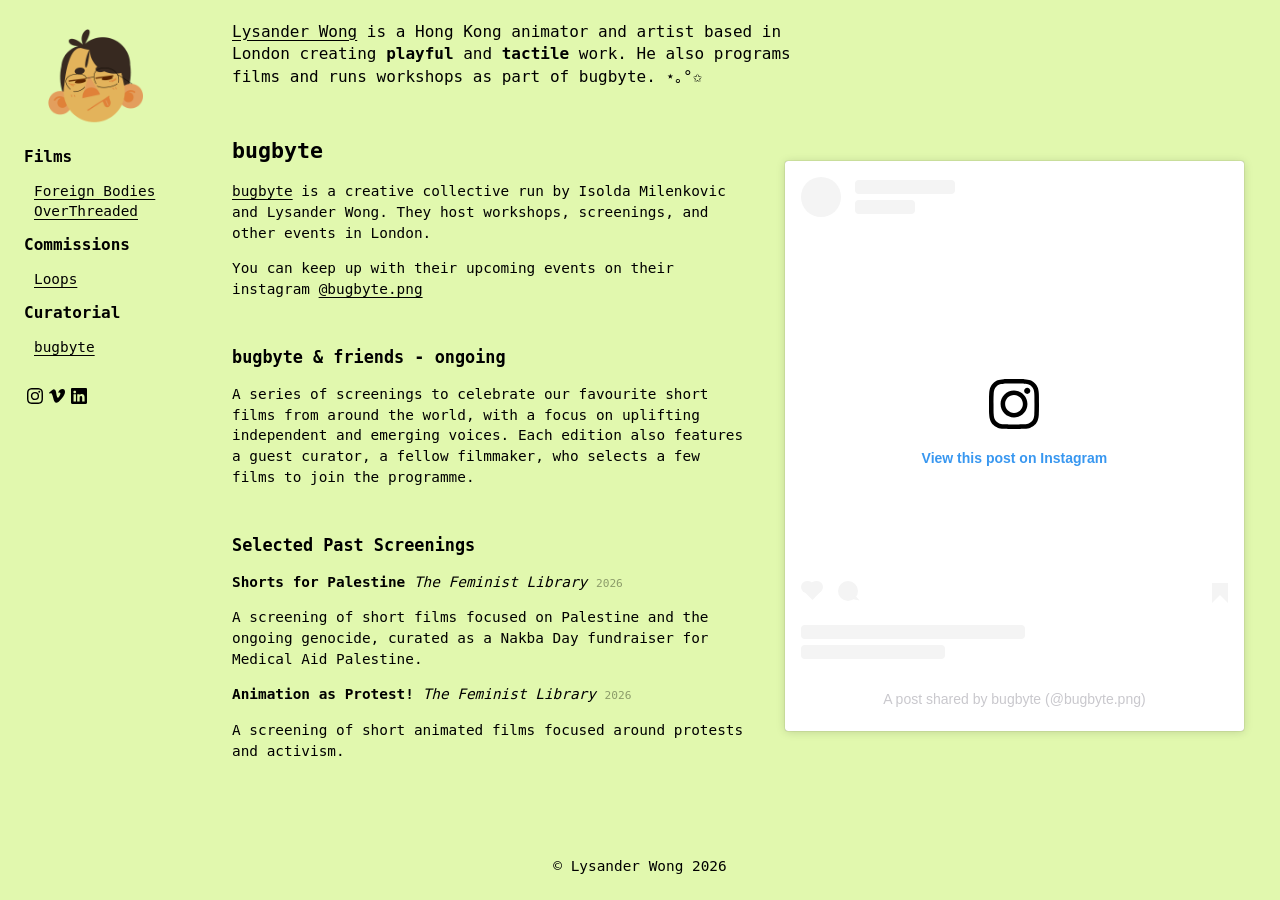
==== work/bugbyte.html @ ea686fe0 "Create bugbyte.html" ====
<!DOCTYPE html>
<html>
<head>
<meta charset="UTF-8"> 
<meta name="viewport" content="width=device-width, initial-scale=1">

<title>lysander wong</title>

<link rel="stylesheet" type="text/css" href="../styles.css"> 

<!--bootstrap icons-->
<link rel="stylesheet" href="https://cdn.jsdelivr.net/npm/bootstrap-icons@1.13.1/font/bootstrap-icons.min.css">

</head>

<div class="nav">
  <a href="javascript:void(0);" class="icon" onclick="myNavFunction()">
    <svg xmlns="http://www.w3.org/2000/svg" width="36" height="36" fill="currentColor" class="bi bi-list" viewBox="0 0 16 16">
      <path fill-rule="evenodd" d="M2.5 12a.5.5 0 0 1 .5-.5h10a.5.5 0 0 1 0 1H3a.5.5 0 0 1-.5-.5m0-4a.5.5 0 0 1 .5-.5h10a.5.5 0 0 1 0 1H3a.5.5 0 0 1-.5-.5m0-4a.5.5 0 0 1 .5-.5h10a.5.5 0 0 1 0 1H3a.5.5 0 0 1-.5-.5"/>
    </svg>
  </a>  
  <nav id="navLinks">
    <a href="https://lysanderwong.com/index.html"><img class="nav-image" src="/images/icon.png"></a>
    <p class="navparent underline">Films</p>
    <ul class="projects">
      <li><a class="underline" href="https://lysanderwong.com/work/foreignbodies.html">Foreign Bodies</a></li>
      <li><a class="underline" href="https://lysanderwong.com/work/overthreaded.html">OverThreaded</a></li>
    </ul> 
    <p class="navparent underline">Commissions</p>
    <ul class="projects">
      <li><a class="underline" href="https://lysanderwong.com/work/loops-email.html">Loops</a></li>
    </ul> 
    <p class="navparent underline">Curatorial</p>
    <ul class="projects">
      <li><a class="underline" href="https://lysanderwong.com/work/bugbyte.html">bugbyte</a></li>
    </ul> 
    <!-- <a class="underline" href="/index.html">About</a> -->
    <br>
    <div class="social-icons">
      <a class="nav-icons" href="https://www.instagram.com/lysander_wong/">
        <svg xmlns="http://www.w3.org/2000/svg" width="16" height="16" fill="currentColor" class="bi bi-instagram" viewBox="0 0 16 16">
          <path d="M8 0C5.829 0 5.556.01 4.703.048 3.85.088 3.269.222 2.76.42a3.9 3.9 0 0 0-1.417.923A3.9 3.9 0 0 0 .42 2.76C.222 3.268.087 3.85.048 4.7.01 5.555 0 5.827 0 8.001c0 2.172.01 2.444.048 3.297.04.852.174 1.433.372 1.942.205.526.478.972.923 1.417.444.445.89.719 1.416.923.51.198 1.09.333 1.942.372C5.555 15.99 5.827 16 8 16s2.444-.01 3.298-.048c.851-.04 1.434-.174 1.943-.372a3.9 3.9 0 0 0 1.416-.923c.445-.445.718-.891.923-1.417.197-.509.332-1.09.372-1.942C15.99 10.445 16 10.173 16 8s-.01-2.445-.048-3.299c-.04-.851-.175-1.433-.372-1.941a3.9 3.9 0 0 0-.923-1.417A3.9 3.9 0 0 0 13.24.42c-.51-.198-1.092-.333-1.943-.372C10.443.01 10.172 0 7.998 0zm-.717 1.442h.718c2.136 0 2.389.007 3.232.046.78.035 1.204.166 1.486.275.373.145.64.319.92.599s.453.546.598.92c.11.281.24.705.275 1.485.039.843.047 1.096.047 3.231s-.008 2.389-.047 3.232c-.035.78-.166 1.203-.275 1.485a2.5 2.5 0 0 1-.599.919c-.28.28-.546.453-.92.598-.28.11-.704.24-1.485.276-.843.038-1.096.047-3.232.047s-2.39-.009-3.233-.047c-.78-.036-1.203-.166-1.485-.276a2.5 2.5 0 0 1-.92-.598 2.5 2.5 0 0 1-.6-.92c-.109-.281-.24-.705-.275-1.485-.038-.843-.046-1.096-.046-3.233s.008-2.388.046-3.231c.036-.78.166-1.204.276-1.486.145-.373.319-.64.599-.92s.546-.453.92-.598c.282-.11.705-.24 1.485-.276.738-.034 1.024-.044 2.515-.045zm4.988 1.328a.96.96 0 1 0 0 1.92.96.96 0 0 0 0-1.92m-4.27 1.122a4.109 4.109 0 1 0 0 8.217 4.109 4.109 0 0 0 0-8.217m0 1.441a2.667 2.667 0 1 1 0 5.334 2.667 2.667 0 0 1 0-5.334"/>
        </svg>
      </a>
      <a class="nav-icons" href="https://vimeo.com/lysanderwong">
        <svg xmlns="http://www.w3.org/2000/svg" width="16" height="16" fill="currentColor" class="bi bi-vimeo" viewBox="0 0 16 16">
          <path d="M15.992 4.204q-.106 2.334-3.262 6.393-3.263 4.243-5.522 4.243-1.4 0-2.367-2.583L3.55 7.523Q2.83 4.939 2.007 4.94q-.178.001-1.254.754L0 4.724a210 210 0 0 0 2.334-2.081q1.581-1.364 2.373-1.437 1.865-.185 2.298 2.553.466 2.952.646 3.666.54 2.447 1.186 2.445.5 0 1.508-1.587 1.006-1.587 1.077-2.415.144-1.37-1.077-1.37a3 3 0 0 0-1.185.261q1.183-3.86 4.508-3.756 2.466.075 2.324 3.2z"/>
        </svg>
      </a>
      <a class="nav-icons" href="https://www.linkedin.com/in/lysander-wong/">
        <svg xmlns="http://www.w3.org/2000/svg" width="16" height="16" fill="currentColor" class="bi bi-linkedin" viewBox="0 0 16 16">
          <path d="M0 1.146C0 .513.526 0 1.175 0h13.65C15.474 0 16 .513 16 1.146v13.708c0 .633-.526 1.146-1.175 1.146H1.175C.526 16 0 15.487 0 14.854zm4.943 12.248V6.169H2.542v7.225zm-1.2-8.212c.837 0 1.358-.554 1.358-1.248-.015-.709-.52-1.248-1.342-1.248S2.4 3.226 2.4 3.934c0 .694.521 1.248 1.327 1.248zm4.908 8.212V9.359c0-.216.016-.432.08-.586.173-.431.568-.878 1.232-.878.869 0 1.216.662 1.216 1.634v3.865h2.401V9.25c0-2.22-1.184-3.252-2.764-3.252-1.274 0-1.845.7-2.165 1.193v.025h-.016l.016-.025V6.169h-2.4c.03.678 0 7.225 0 7.225z"/>
        </svg>
      </a>
    </div>
  </nav>
</div>

<body>

<header class="header-paragraph main">
    <a class="underline" href="https://lysanderwong.com/index.html">Lysander Wong</a> is a Hong Kong animator and artist based in London creating <strong>playful</strong> and <strong>tactile</strong> work. He also programs films and runs workshops as part of bugbyte. ⋆｡°✩   
</header>

<br></br>

<div class="main">
  
  <div class="row film-page">
    <div class="film-page-column leftcontent-film">
      <h2>bugbyte</h2>
      <p><a class="underline" target="_blank" href="https://bugbyte.studio/">bugbyte</a> is a creative collective run by Isolda Milenkovic and Lysander Wong. They host workshops, screenings, and other events in London. </p>
      <p>You can keep up with their upcoming events on their instagram <a class="underline" target="_blank" href="https://www.instagram.com/bugbyte.png">@bugbyte.png</a></p>

      <br>

      <h3>bugbyte & friends - ongoing</h3>
      <p>A series of screenings to celebrate our favourite short films from around the world, with a focus on uplifting independent and emerging voices. Each edition also features a guest curator, a fellow filmmaker, who selects a few films to join the programme.</p>

      <br>

      <h3>Selected Past Screenings</h3>
      <p class="no-break"><b>Shorts for Palestine</b> <span class="small-text"><i>The Feminist Library</i></span> <span class="year">2026</span></p>
      <p class="small-text">A screening of short films focused on Palestine and the ongoing genocide, curated as a Nakba Day fundraiser for Medical Aid Palestine. </p>
      
      <p class="no-break"><b>Animation as Protest!</b> <span class="small-text"><i>The Feminist Library</i></span> <span class="year">2026</span></p>
      <p class="small-text">A screening of short animated films focused around protests and activism. </p>    </div>

    <div class="film-page-column rightcontent-film selections">
      <blockquote class="instagram-media" data-instgrm-permalink="https://www.instagram.com/p/DdtDXUUCMms/?utm_source=ig_embed&amp;utm_campaign=loading" data-instgrm-version="14" style=" background:#FFF; border:0; border-radius:3px; box-shadow:0 0 1px 0 rgba(0,0,0,0.5),0 1px 10px 0 rgba(0,0,0,0.15); margin: 1px; max-width:540px; min-width:326px; padding:0; width:99.375%; width:-webkit-calc(100% - 2px); width:calc(100% - 2px);"><div style="padding:16px;"> <a href="https://www.instagram.com/p/DdtDXUUCMms/?utm_source=ig_embed&amp;utm_campaign=loading" style=" background:#FFFFFF; line-height:0; padding:0 0; text-align:center; text-decoration:none; width:100%;" target="_blank"> <div style=" display: flex; flex-direction: row; align-items: center;"> <div style="background-color: #F4F4F4; border-radius: 50%; flex-grow: 0; height: 40px; margin-right: 14px; width: 40px;"></div> <div style="display: flex; flex-direction: column; flex-grow: 1; justify-content: center;"> <div style=" background-color: #F4F4F4; border-radius: 4px; flex-grow: 0; height: 14px; margin-bottom: 6px; width: 100px;"></div> <div style=" background-color: #F4F4F4; border-radius: 4px; flex-grow: 0; height: 14px; width: 60px;"></div></div></div><div style="padding: 19% 0;"></div> <div style="display:block; height:50px; margin:0 auto 12px; width:50px;"><svg width="50px" height="50px" viewBox="0 0 60 60" version="1.1" xmlns="https://www.w3.org/2000/svg" xmlns:xlink="https://www.w3.org/1999/xlink"><g stroke="none" stroke-width="1" fill="none" fill-rule="evenodd"><g transform="translate(-511.000000, -20.000000)" fill="#000000"><g><path d="M556.869,30.41 C554.814,30.41 553.148,32.076 553.148,34.131 C553.148,36.186 554.814,37.852 556.869,37.852 C558.924,37.852 560.59,36.186 560.59,34.131 C560.59,32.076 558.924,30.41 556.869,30.41 M541,60.657 C535.114,60.657 530.342,55.887 530.342,50 C530.342,44.114 535.114,39.342 541,39.342 C546.887,39.342 551.658,44.114 551.658,50 C551.658,55.887 546.887,60.657 541,60.657 M541,33.886 C532.1,33.886 524.886,41.1 524.886,50 C524.886,58.899 532.1,66.113 541,66.113 C549.9,66.113 557.115,58.899 557.115,50 C557.115,41.1 549.9,33.886 541,33.886 M565.378,62.101 C565.244,65.022 564.756,66.606 564.346,67.663 C563.803,69.06 563.154,70.057 562.106,71.106 C561.058,72.155 560.06,72.803 558.662,73.347 C557.607,73.757 556.021,74.244 553.102,74.378 C549.944,74.521 548.997,74.552 541,74.552 C533.003,74.552 532.056,74.521 528.898,74.378 C525.979,74.244 524.393,73.757 523.338,73.347 C521.94,72.803 520.942,72.155 519.894,71.106 C518.846,70.057 518.197,69.06 517.654,67.663 C517.244,66.606 516.755,65.022 516.623,62.101 C516.479,58.943 516.448,57.996 516.448,50 C516.448,42.003 516.479,41.056 516.623,37.899 C516.755,34.978 517.244,33.391 517.654,32.338 C518.197,30.938 518.846,29.942 519.894,28.894 C520.942,27.846 521.94,27.196 523.338,26.654 C524.393,26.244 525.979,25.756 528.898,25.623 C532.057,25.479 533.004,25.448 541,25.448 C548.997,25.448 549.943,25.479 553.102,25.623 C556.021,25.756 557.607,26.244 558.662,26.654 C560.06,27.196 561.058,27.846 562.106,28.894 C563.154,29.942 563.803,30.938 564.346,32.338 C564.756,33.391 565.244,34.978 565.378,37.899 C565.522,41.056 565.552,42.003 565.552,50 C565.552,57.996 565.522,58.943 565.378,62.101 M570.82,37.631 C570.674,34.438 570.167,32.258 569.425,30.349 C568.659,28.377 567.633,26.702 565.965,25.035 C564.297,23.368 562.623,22.342 560.652,21.575 C558.743,20.834 556.562,20.326 553.369,20.18 C550.169,20.033 549.148,20 541,20 C532.853,20 531.831,20.033 528.631,20.18 C525.438,20.326 523.257,20.834 521.349,21.575 C519.376,22.342 517.703,23.368 516.035,25.035 C514.368,26.702 513.342,28.377 512.574,30.349 C511.834,32.258 511.326,34.438 511.181,37.631 C511.035,40.831 511,41.851 511,50 C511,58.147 511.035,59.17 511.181,62.369 C511.326,65.562 511.834,67.743 512.574,69.651 C513.342,71.625 514.368,73.296 516.035,74.965 C517.703,76.634 519.376,77.658 521.349,78.425 C523.257,79.167 525.438,79.673 528.631,79.82 C531.831,79.965 532.853,80.001 541,80.001 C549.148,80.001 550.169,79.965 553.369,79.82 C556.562,79.673 558.743,79.167 560.652,78.425 C562.623,77.658 564.297,76.634 565.965,74.965 C567.633,73.296 568.659,71.625 569.425,69.651 C570.167,67.743 570.674,65.562 570.82,62.369 C570.966,59.17 571,58.147 571,50 C571,41.851 570.966,40.831 570.82,37.631"></path></g></g></g></svg></div><div style="padding-top: 8px;"> <div style=" color:#3897f0; font-family:Arial,sans-serif; font-size:14px; font-style:normal; font-weight:550; line-height:18px;">View this post on Instagram</div></div><div style="padding: 12.5% 0;"></div> <div style="display: flex; flex-direction: row; margin-bottom: 14px; align-items: center;"><div> <div style="background-color: #F4F4F4; border-radius: 50%; height: 12.5px; width: 12.5px; transform: translateX(0px) translateY(7px);"></div> <div style="background-color: #F4F4F4; height: 12.5px; transform: rotate(-45deg) translateX(3px) translateY(1px); width: 12.5px; flex-grow: 0; margin-right: 14px; margin-left: 2px;"></div> <div style="background-color: #F4F4F4; border-radius: 50%; height: 12.5px; width: 12.5px; transform: translateX(9px) translateY(-18px);"></div></div><div style="margin-left: 8px;"> <div style=" background-color: #F4F4F4; border-radius: 50%; flex-grow: 0; height: 20px; width: 20px;"></div> <div style=" width: 0; height: 0; border-top: 2px solid transparent; border-left: 6px solid #f4f4f4; border-bottom: 2px solid transparent; transform: translateX(16px) translateY(-4px) rotate(30deg)"></div></div><div style="margin-left: auto;"> <div style=" width: 0px; border-top: 8px solid #F4F4F4; border-right: 8px solid transparent; transform: translateY(16px);"></div> <div style=" background-color: #F4F4F4; flex-grow: 0; height: 12px; width: 16px; transform: translateY(-4px);"></div> <div style=" width: 0; height: 0; border-top: 8px solid #F4F4F4; border-left: 8px solid transparent; transform: translateY(-4px) translateX(8px);"></div></div></div> <div style="display: flex; flex-direction: column; flex-grow: 1; justify-content: center; margin-bottom: 24px;"> <div style=" background-color: #F4F4F4; border-radius: 4px; flex-grow: 0; height: 14px; margin-bottom: 6px; width: 224px;"></div> <div style=" background-color: #F4F4F4; border-radius: 4px; flex-grow: 0; height: 14px; width: 144px;"></div></div></a><p style=" color:#c9c8cd; font-family:Arial,sans-serif; font-size:14px; line-height:17px; margin-bottom:0; margin-top:8px; overflow:hidden; padding:8px 0 7px; text-align:center; text-overflow:ellipsis; white-space:nowrap;"><a href="https://www.instagram.com/p/DdtDXUUCMms/?utm_source=ig_embed&amp;utm_campaign=loading" style=" color:#c9c8cd; font-family:Arial,sans-serif; font-size:14px; font-style:normal; font-weight:normal; line-height:17px; text-decoration:none;" target="_blank">A post shared by bugbyte (@bugbyte.png)</a></p></div></blockquote>
      <script async src="//www.instagram.com/embed.js"></script>

    </div>
  </div>

  <br><br>

</div>

<script>
  function myNavFunction() {
    var x = document.getElementById("navLinks");
    if (x.style.display === "block") {
      x.style.display = "none";
    } else {
      x.style.display = "block";
    }
  }

  window.addEventListener("resize", function() {
    var x = document.getElementById("navLinks");
    if (document.documentElement.clientWidth >= 670) {
      x.style.display = "block";
    } else {
      x.style.display = "none";
    }
  }, true);


</script>

</body>

<footer class="footer-text">
    <p>&copy;&nbsp;Lysander Wong 2026</p>
</footer>

</html>
---- styles.css ----
/* FONTS */
.inconsolata-semiexpanded {
  font-family: "Inconsolata", monospace;
  font-optical-sizing: auto;
  font-weight: 400;
  font-style: normal;
  font-variation-settings:
    "wdth" 112.5;
}

/* HEADER & FOOTER*/

.header-paragraph {
  font-size: 1rem;
  line-height: 1.4;
  margin-top: 1.3rem;
  max-width: 600px;
}

footer {
  margin-top: 3rem;
}

.footer-text {
  display: block;
  text-align: center;
}

/* NAV */
.nav {
  height: 100%;
  width: 12rem; 
  position: fixed;
  z-index: 1;
  top: 0;
  left: 0;
  overflow-x: hidden;
  padding-top: 1.3rem;
  padding-left: 1.5rem;
}

.nav a {
  display: block; 
  font-size: 0.9rem;
  line-height: 1.4;
}

.nav .projects a {
  padding-left: 10px;
}

.nav a:active {
  text-decoration: none;
}

.nav .navparent {
  font-weight: 600;
  font-size: 1rem;
  display: block;
  line-height: 1;
}

.nav-image {
  width: 7rem;
  display: block;
  margin-left: 1rem; 
}

.nav-icons {
  position: relative;
  float: left; 
  margin: 0px 3px;
}

.nav a.icon {
  display: none;
}

/* LINKS */
a {
  color: black;
}

a.underline {
	text-decoration: underline;
	text-underline-offset: 3px;
}

.arrow-link {
	text-decoration: none;
}

a:hover {
	color: orangered;
}

/* HEADINGS & ELEMENTS */

ul {
	list-style: none;
	padding: 0;
}

p {
  line-height: 1.45;
}

h3 {
  font-weight: 600px;
}

hr {
  display: block;
  border-color: black;
  border-top: 1px;
}

li {
  line-height: 1.45;
}

.linebreak {
  max-width: 60rem;
  margin-left: 0px;
}

ul.awards {
  line-height: 1.45;
  list-style-type: disc;
  margin-left: 15px;
}

.centered {
  text-align: center;
}

.year {
  font-size: 0.7rem;
  font-weight: 700px;
  color: rgb(140, 156, 106);
}

/* MAIN */

.main {
  margin-left: 14rem;
  margin-right: 1rem;
}

body {
  font-family: "Inconsolata", monospace;
  font-size: 0.9rem;
  background-color: rgb(225, 248, 174);
}

.column {
  float: left;
}

.film-page-column {
  float: left;
}

.row:after {
  content: "";
  display: table;
  clear: both;
}

.leftcontent {
  width: 40%;
  max-width: 300px;
}

.rightcontent {
  width: 60%;
  max-width: 600px;
  /* padding-top: 10px; */
}

.bio-pic {
  display: block;
  width: 90%;
  max-width: 300px;
  padding: 20px 20px 20px 10px; 
}

.film-stills-main {
  width: 100%;
  max-width: 600px;
  display: block; 
}

.film-page {
  display: block;
}

.leftcontent-film {
  width: 50%;
  max-width: 600px;
}

.rightcontent-film {
  width: 45%;
  max-width: 500px;
  margin-left: 2.5rem;
  margin-top: 2.5rem;
}

li.selection-list {
  padding-bottom: 0.6em;
}


@media screen and (max-width: 1060px) {
  .film-page-column {
    width: 100%; 
  }
  .rightcontent-film {
    width: 100%;
    max-width: 600px;
    margin-left: 0px; 
    margin-top: 10px;
  }
}

@media screen and (max-width: 800px) {
  .column {
    width: 100%;
  }
  .leftcontent {
    max-width: none; 
  }
  .bio-pic {
    display: block;
    margin: auto;
  }
}

@media screen and (max-width: 670px) {
  .nav {
    width: 100%;
    height: auto; 
    position: relative;
    margin-top: -1rem;
  }
  .nav a {
    float: none;
    text-align: center;
  }
  #navLinks {
    display: none;
    margin-top: 45px;
  }
  .nav .navparent {
    display: none;
  }   
  .nav-image {
    display: none;
  }
  .main {
    margin-left: 1rem;
  }
  li {
    margin-bottom: 7px;
  }
  .social-icons a {
    width: 0.4rem; 
    /* float: left; */
    display: inline-block;
    padding: 0 0.4rem;
  }
  #navLinks div {
    position: relative;
    display: block;
    text-align: center;
  }
  .nav a.icon {
    display: block;
    float: left; 
  }
}
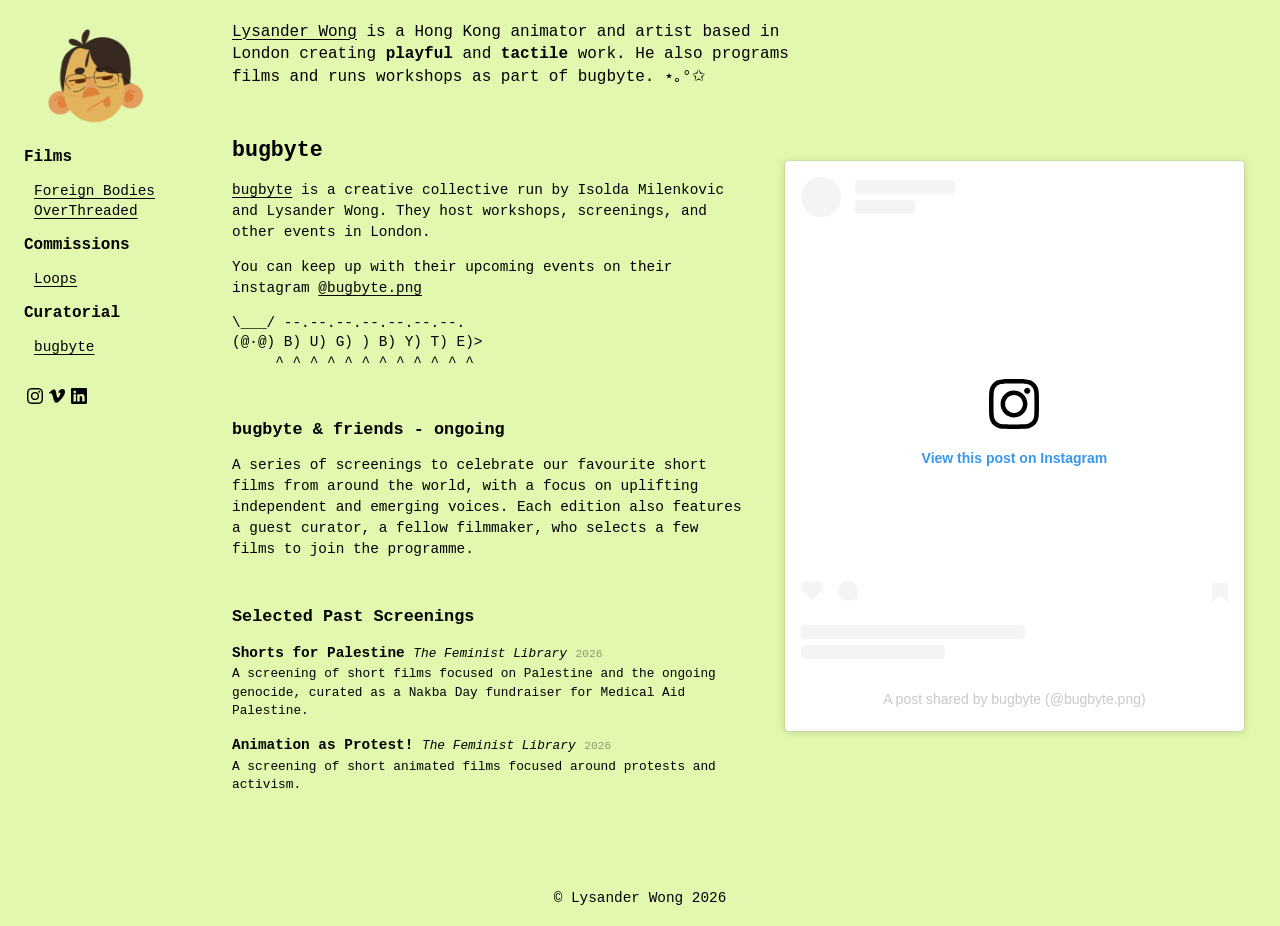
==== commit 15759e12: "Update bugbyte.html" ====
--- a/work/bugbyte.html
+++ b/work/bugbyte.html
@@ -11,6 +11,8 @@
 <!--bootstrap icons-->
 <link rel="stylesheet" href="https://cdn.jsdelivr.net/npm/bootstrap-icons@1.13.1/font/bootstrap-icons.min.css">
 
+<link rel="icon" type="image/png" sizes="32x32" href="../images/icon.png">
+  
 </head>
 
 <div class="nav">
@@ -72,6 +74,10 @@
       <p><a class="underline" target="_blank" href="https://bugbyte.studio/">bugbyte</a> is a creative collective run by Isolda Milenkovic and Lysander Wong. They host workshops, screenings, and other events in London. </p>
       <p>You can keep up with their upcoming events on their instagram <a class="underline" target="_blank" href="https://www.instagram.com/bugbyte.png">@bugbyte.png</a></p>
 
+      <p class="no-break"> &#92;&#95;&#95;&#95;&#47; --.--.--.--.--.--.--.</p>
+      <p class="no-break">(&#64;&#8729;&#64;&#41; B&#41; U&#41; G&#41;&nbsp&#41; B&#41; Y&#41; T&#41; E&#41;&#62;</p>
+      <p>&nbsp &nbsp &nbsp&#94; &#94; &#94; &#94; &#94; &#94; &#94; &#94; &#94; &#94; &#94; &#94;</p>
+      
       <br>
 
       <h3>bugbyte & friends - ongoing</h3>
--- a/styles.css
+++ b/styles.css
@@ -141,6 +141,16 @@
   color: rgb(140, 156, 106);
 }
 
+.no-break {
+  /* line-height: 0.5; */
+  margin-bottom: -1rem;
+}
+
+.small-text {
+  margin-top: 1.1rem;
+  font-size: 0.8rem;
+}
+
 /* MAIN */
 
 .main {
@@ -177,6 +187,10 @@
   width: 60%;
   max-width: 600px;
   /* padding-top: 10px; */
+}
+
+.crop {
+  max-width: 1000px;
 }
 
 .bio-pic {
